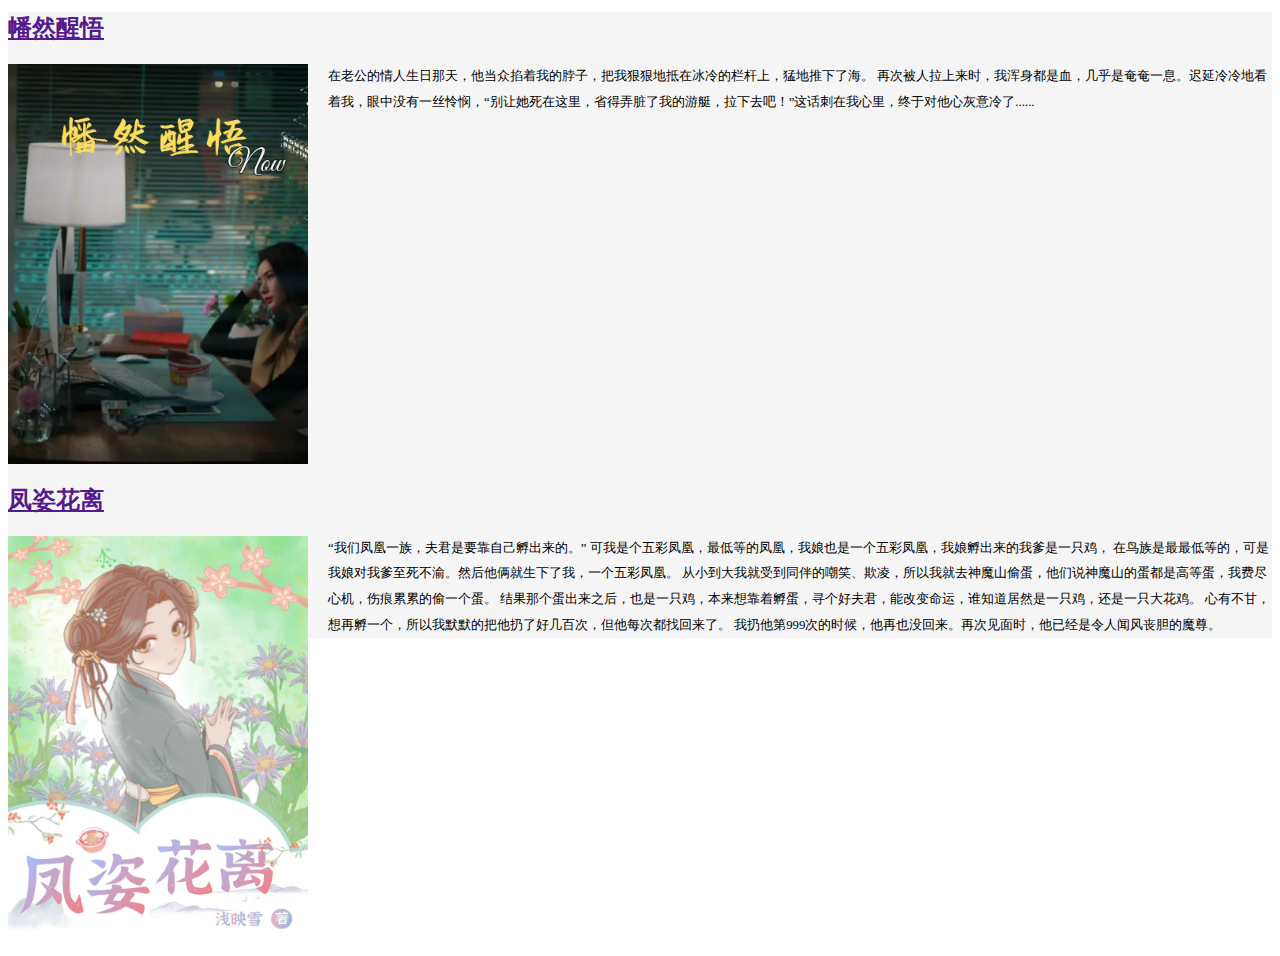
==== index.html @ b5f4515d "提交新增的html" ====
<!doctype html>
<head>
    <meta name="viewport" content="width=device-width">
    <meta name="renderer" content="webkit">
<style>
img.cover{

    width: 300px;
    height: 400px;
    margin-bottom: 20px;
    margin-right: 20px;
}
div.summary{
    width: 100%;
    clear: both;
    background-color: rgb(245,245,245);
}
h2{
    width: 100%;
    clear: both;
    margin-top: 12px;
}

.summary p{
    font-size: 1vw;
    line-height: 2em;
    overflow-wrap: break-word;
    word-wrap: break-word;
    text-align: left;
    padding-left: 10px;
}
.content{
    width: 100%;
    margin: 0 auto;
    padding: 0;
    background-color: rgb(245,245,245);
    left: 30vw;
}

div.book{
    height: fit-content;
    width: 100%;
    /* margin: 10px; */
    padding: 0;
}

</style>


</head>
<body>
    <div class="content">
        <div class="book">
<h2>
<a id="book1" href="">幡然醒悟</a>
</h2>
<div class="summary" >
    <img class="cover" src="images/cover/book1.jpg" alt="幡然醒悟" style="float:left"/>
    <p>
在老公的情人生日那天，他当众掐着我的脖子，把我狠狠地抵在冰冷的栏杆上，猛地推下了海。

再次被人拉上来时，我浑身都是血，几乎是奄奄一息。迟延冷冷地看着我，眼中没有一丝怜悯，“别让她死在这里，省得弄脏了我的游艇，拉下去吧！”这话刺在我心里，终于对他心灰意冷了......
</p>
</div>
</div>

<div class="book">
<h2><a id="book2" href="">凤姿花离</a></h2>

<div class="summary" >
    <img class="cover" src="images/cover/book2.jpg" alt="凤姿花离" style="float:left"/>
    <p >
“我们凤凰一族，夫君是要靠自己孵出来的。”

可我是个五彩凤凰，最低等的凤凰，我娘也是一个五彩凤凰，我娘孵出来的我爹是一只鸡， 在鸟族是最最低等的，可是我娘对我爹至死不渝。然后他俩就生下了我，一个五彩凤凰。

从小到大我就受到同伴的嘲笑、欺凌，所以我就去神魔山偷蛋，他们说神魔山的蛋都是高等蛋，我费尽心机，伤痕累累的偷一个蛋。

结果那个蛋出来之后，也是一只鸡，本来想靠着孵蛋，寻个好夫君，能改变命运，谁知道居然是一只鸡，还是一只大花鸡。

心有不甘，想再孵一个，所以我默默的把他扔了好几百次，但他每次都找回来了。
我扔他第999次的时候，他再也没回来。再次见面时，他已经是令人闻风丧胆的魔尊。
</p>
</div>
</div>
</div>
</body>
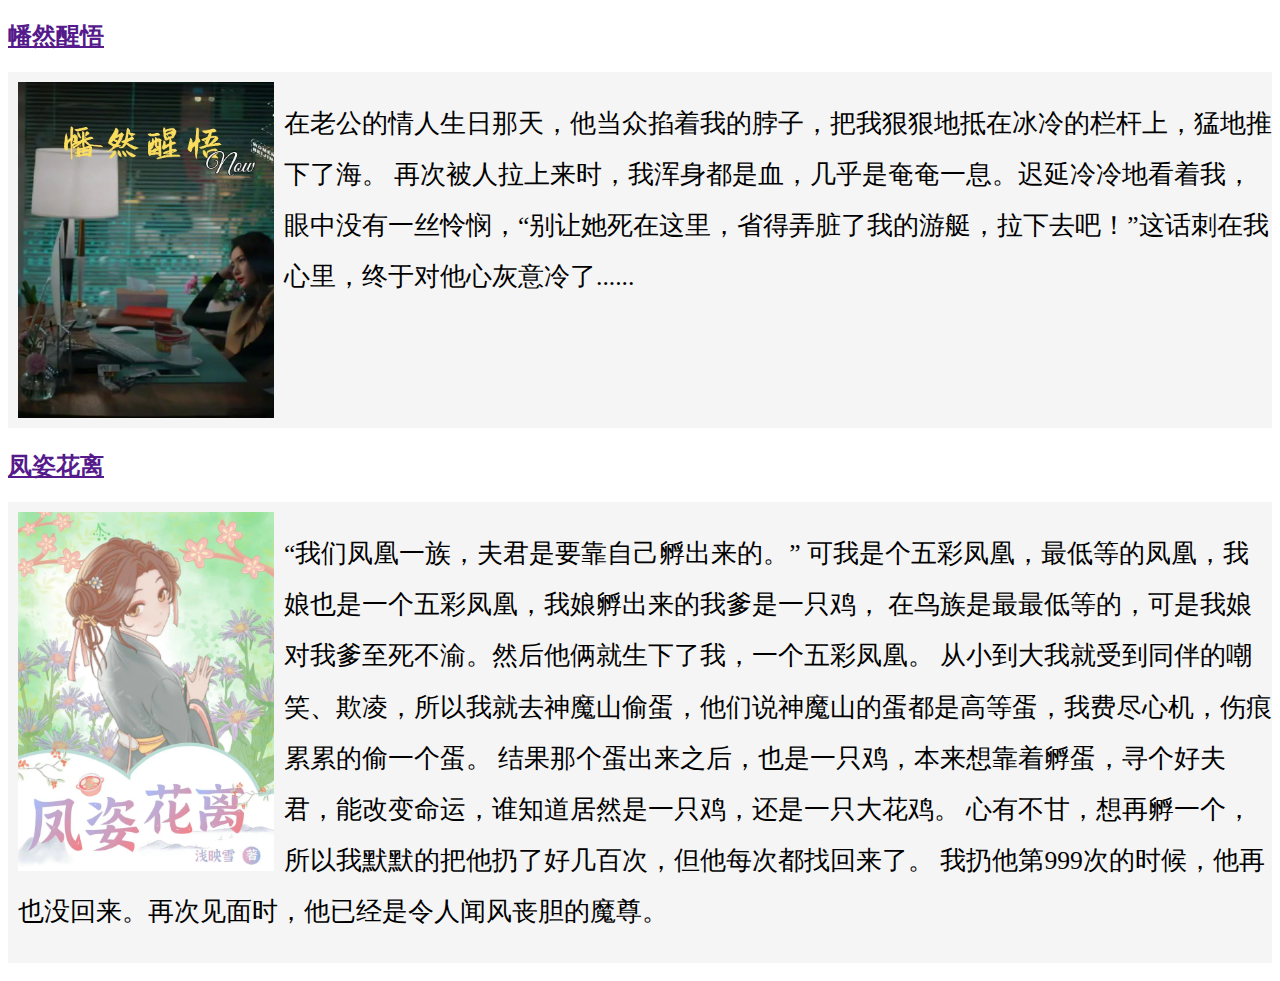
==== commit 5c7c375a: "调整样式。" ====
--- a/index.html
+++ b/index.html
@@ -5,16 +5,15 @@
     <meta name="renderer" content="webkit">
 <style>
 img.cover{
-
-    width: 300px;
-    height: 400px;
-    margin-bottom: 20px;
-    margin-right: 20px;
+    margin: 10px;
+    width: 20vw;
+    flex-grow: 1;
 }
 div.summary{
     width: 100%;
     clear: both;
     background-color: rgb(245,245,245);
+    margin-bottom: 10px;
 }
 h2{
     width: 100%;
@@ -23,7 +22,7 @@
 }
 
 .summary p{
-    font-size: 1vw;
+    font-size: 2vw;
     line-height: 2em;
     overflow-wrap: break-word;
     word-wrap: break-word;
@@ -34,12 +33,12 @@
     width: 100%;
     margin: 0 auto;
     padding: 0;
-    background-color: rgb(245,245,245);
     left: 30vw;
 }
 
 div.book{
-    height: fit-content;
+    display: flex;
+    flex-flow: column;
     width: 100%;
     /* margin: 10px; */
     padding: 0;
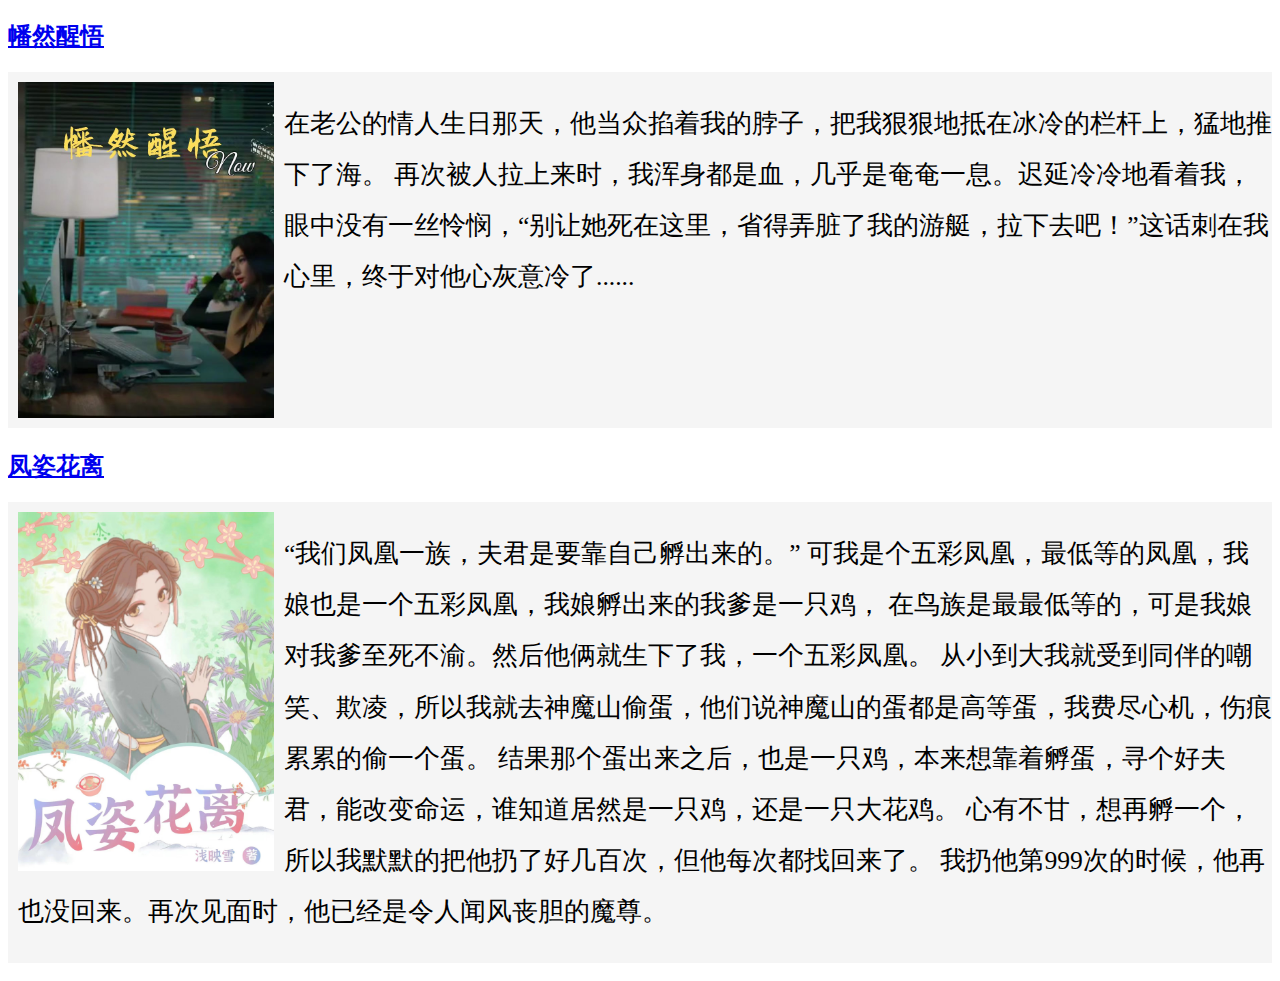
==== commit 8846fec6: "更新两本小说的免费部分" ====
--- a/index.html
+++ b/index.html
@@ -46,13 +46,23 @@
 
 </style>
 
+<script src="js/jquery-3.7.0.min.js"></script>
+<script>
+$(document).ready(function(){
+    $('.summary').click(function(){
+
+        var href = $(this).prev().children().attr('href');
+        location.href = href;
+    });
+});
+    </script>
 
 </head>
 <body>
     <div class="content">
         <div class="book">
 <h2>
-<a id="book1" href="">幡然醒悟</a>
+<a id="book1" href="book1.html">幡然醒悟</a>
 </h2>
 <div class="summary" >
     <img class="cover" src="images/cover/book1.jpg" alt="幡然醒悟" style="float:left"/>
@@ -65,7 +75,7 @@
 </div>
 
 <div class="book">
-<h2><a id="book2" href="">凤姿花离</a></h2>
+<h2><a id="book2" href="book2.html">凤姿花离</a></h2>
 
 <div class="summary" >
     <img class="cover" src="images/cover/book2.jpg" alt="凤姿花离" style="float:left"/>
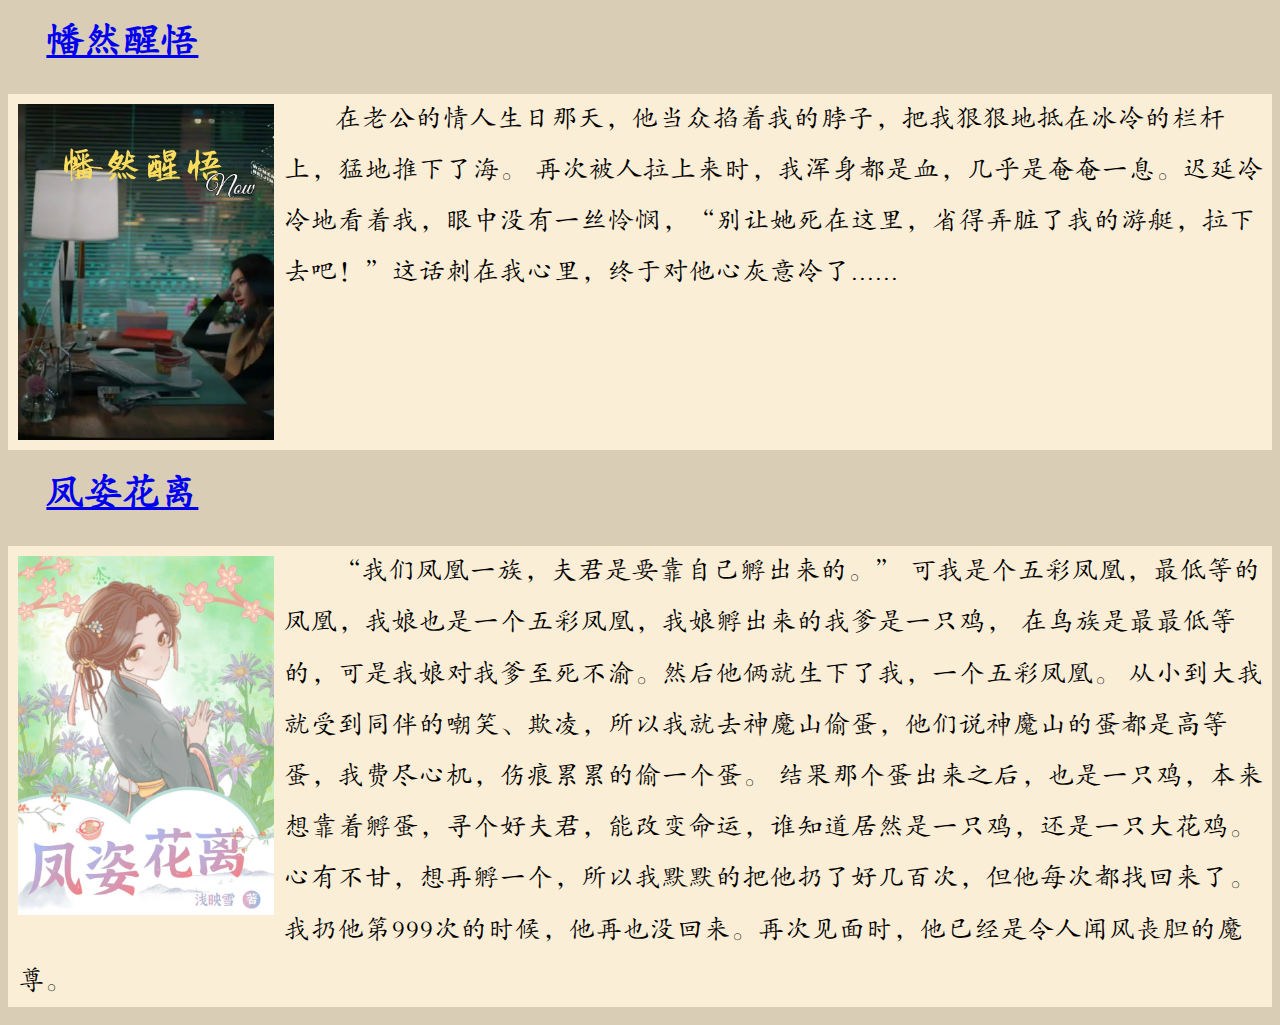
==== commit 093d4c34: "变更首页" ====
--- a/index.html
+++ b/index.html
@@ -3,48 +3,8 @@
 <head>
     <meta name="viewport" content="width=device-width">
     <meta name="renderer" content="webkit">
-<style>
-img.cover{
-    margin: 10px;
-    width: 20vw;
-    flex-grow: 1;
-}
-div.summary{
-    width: 100%;
-    clear: both;
-    background-color: rgb(245,245,245);
-    margin-bottom: 10px;
-}
-h2{
-    width: 100%;
-    clear: both;
-    margin-top: 12px;
-}
+    <link type="text/css" rel="stylesheet" href="css/book.css">
 
-.summary p{
-    font-size: 2vw;
-    line-height: 2em;
-    overflow-wrap: break-word;
-    word-wrap: break-word;
-    text-align: left;
-    padding-left: 10px;
-}
-.content{
-    width: 100%;
-    margin: 0 auto;
-    padding: 0;
-    left: 30vw;
-}
-
-div.book{
-    display: flex;
-    flex-flow: column;
-    width: 100%;
-    /* margin: 10px; */
-    padding: 0;
-}
-
-</style>
 
 <script src="js/jquery-3.7.0.min.js"></script>
 <script>
--- a/css/book.css
+++ b/css/book.css
@@ -0,0 +1,76 @@
+p{
+    letter-spacing: 1px;
+    text-indent: 2em;
+    font-size: 6vw;
+    line-height: 12vw;
+    padding: 0px;
+    margin: 0px;
+}
+.reader{
+    background: #faeed7;
+    box-shadow: 0 2px 20px 0 rgba(0,0,0,.05);
+}
+h1{
+    text-align: center;
+    font-size: 5vw;
+}
+html{
+    background: #d9cdb6;
+    margin: 0;
+    font-family: "KaiTi","Microsoft Yahei";
+}
+
+@font-face {
+    font-family: "KaiTi";
+    src: url(../fonts/FangZhengKaiTiJianTi-1.ttf);
+}
+
+@font-face {
+    font-family: "KaiTI-GBK";
+    src: url(../fonts/FangZhengKaiTi-GBK-1.ttf);
+}
+
+img.cover{
+    margin: 10px;
+    width: 20vw;
+    flex-grow: 1;
+}
+
+div.summary{
+    width: 100%;
+    clear: both;
+    background-color: #faeed7;
+    margin-bottom: 10px;
+}
+
+h2{
+    width: 100%;
+    clear: both;
+    margin-top: 12px;
+    font-size: 3vw;
+    text-indent: 1em;
+}
+
+.summary p{
+    font-size: 2vw;
+    line-height: 2em;
+    overflow-wrap: break-word;
+    word-wrap: break-word;
+    text-align: left;
+    padding-left: 10px;
+}
+
+.content{
+    width: 100%;
+    margin: 0 auto;
+    padding: 0;
+    left: 30vw;
+}
+
+div.book{
+    display: flex;
+    flex-flow: column;
+    width: 100%;
+    /* margin: 10px; */
+    padding: 0;
+}
